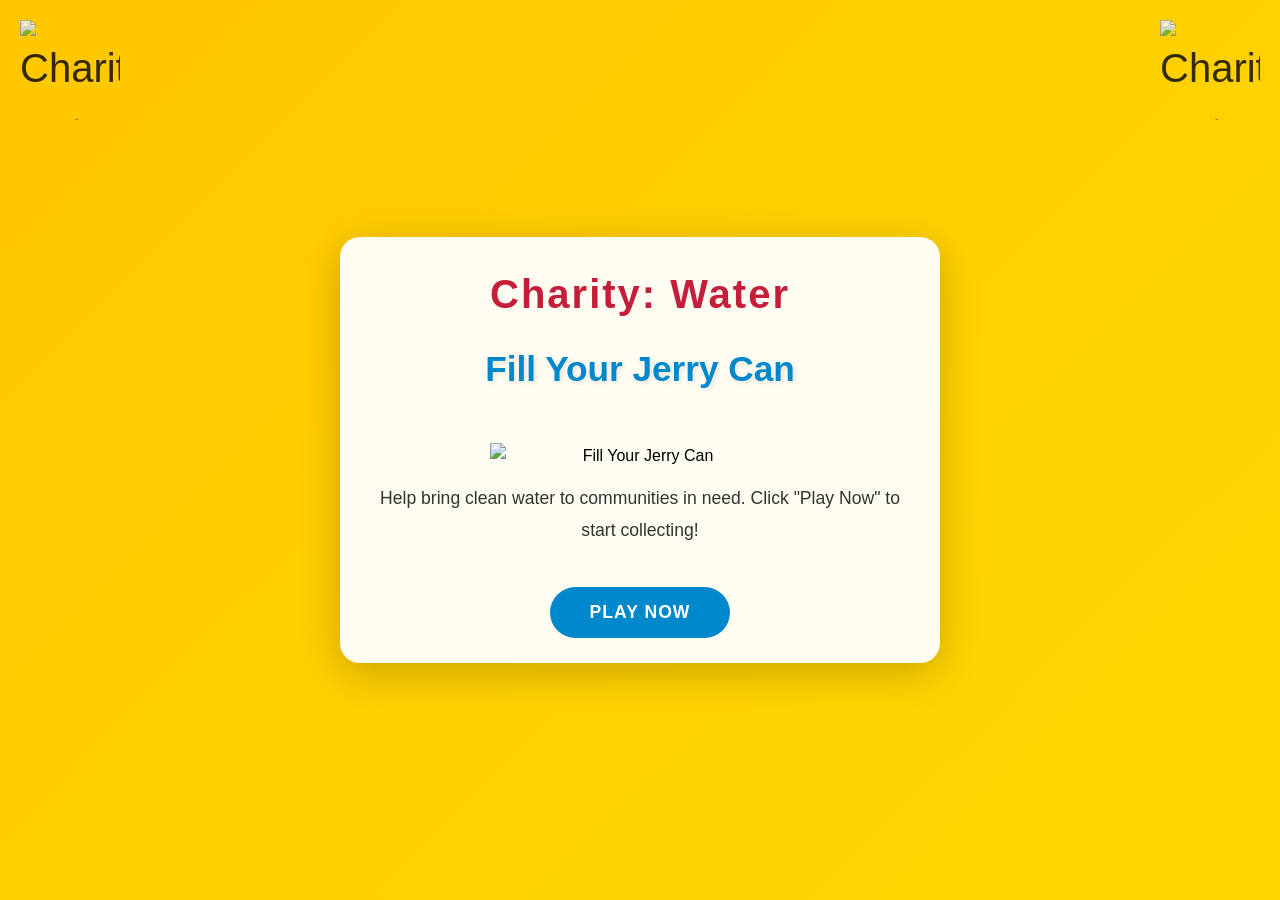
==== index.html @ 71154fe5 "first commit" ====
<!DOCTYPE html>
<html lang="en">
<head>
    <meta charset="UTF-8">
    <meta name="viewport" content="width=device-width, initial-scale=1.0">
    <title>Fill Your Jerry Can - Charity: Water</title>
    <link rel="stylesheet" href="styles.css">
</head>
<body class="start-page">
    <div class="logo-corners">
        <img src="https://s3-eu-west-1.amazonaws.com/tpd/logos/4bf043af00006400050c3c56/0x0.png" alt="Charity: water logo" class="logo logo-top-left">
        <img src="https://s3-eu-west-1.amazonaws.com/tpd/logos/4bf043af00006400050c3c56/0x0.png" alt="Charity: water logo" class="logo logo-top-right">
    </div>
    
    <div class="container start-container">
        <header class="header">
            <h1 class="charity-header">Charity: Water</h1>
        </header>
        
        <main class="start-main">
            <h2 class="game-title">Fill Your Jerry Can</h2>
            
            <div class="jerry-can-image">
                <img src="https://cdn2.dropmarkusercontent.com/52043/d7449ee483985720ae2ff75e187daeb1e680c02acb66f1c58e31218bb9c53ec2/cw_Selects_4x5_10.jpg?Expires=1780611456&Signature=NJ2C6PWuz4W4me0vo3WniTZHyZPYSP3TOEomrPEdS3NA2OaIBMzYg5TBS~TbsJwug-3T7e8ABgYapPTNBMnw8kEtIXFeDAkMKbqc3vxpxx6981-kGz8rX90LXUJ6DdiJW-inuybfK03zoMdPCOJ7LjOXq37dH8r3IKSGhGaSNjA6GRrav17YGn0PaSTAkNbSCBbo6PPoFM77kQv~Pl~BGc95tjevIGDtoMX5Z60CW6qdkYs9Dz~kBmHPeqIIsKFejC0Wuv6k230n6Ra69~GVwnlp7dVI~qG50V4A0KtVZ1EmSXLFLaOpOL~gdVyYD9IJ7k0uJvvqmYCF0KCytLHeuQ__&Key-Pair-Id=APKAITQYWVEN757ZA4KQ" alt="Fill Your Jerry Can" class="main-image">
            </div>
            
            <p class="intro-text">Help bring clean water to communities in need. Click "Play Now" to start collecting!</p>
            
            <button class="btn btn-play" onclick="window.location.href='game.html'">Play Now</button>
        </main>
    </div>
</body>
</html>
---- styles.css ----
* {
    margin: 0;
    padding: 0;
    box-sizing: border-box;
}

:root {
    --charity-yellow: #FFC700;
    --charity-red: #C41E3A;
    --charity-blue: #0088CC;
    --dark-text: #333;
    --light-text: #fff;
}

body {
    font-family: 'Segoe UI', Tahoma, Geneva, Verdana, sans-serif;
    line-height: 1.6;
    overflow-x: hidden;
}

/* Logo Corners */
.logo-corners {
    position: fixed;
    top: 20px;
    left: 20px;
    right: 20px;
    display: flex;
    justify-content: space-between;
    z-index: 100;
    pointer-events: none;
}

.logo {
    font-size: 40px;
    opacity: 0.8;
}

img.logo {
    width: 100px;
    height: 100px;
    object-fit: contain;
}

/* ========== START PAGE ========== */
.start-page {
    background: linear-gradient(135deg, var(--charity-yellow) 0%, #FFD700 100%);
    min-height: 100vh;
    display: flex;
    align-items: center;
    justify-content: center;
}

.start-container {
    text-align: center;
    background: rgba(255, 255, 255, 0.95);
    border-radius: 20px;
    padding: 25px;
    max-width: 600px;
    box-shadow: 0 10px 40px rgba(0, 0, 0, 0.2);
}

.header {
    margin-bottom: 15px;
}

.charity-header {
    font-size: 2.5em;
    color: var(--charity-red);
    font-weight: bold;
    letter-spacing: 2px;
}

.game-title {
    font-size: 2.2em;
    color: var(--charity-blue);
    margin-bottom: 30px;
    text-shadow: 2px 2px 4px rgba(0, 0, 0, 0.1);
}

.jerry-can-image {
    width: 100%;
    max-width: 300px;
    height: auto;
    margin: 15px auto;
}

.jerry-can-image svg {
    width: 100%;
    height: auto;
    filter: drop-shadow(0 4px 8px rgba(0, 0, 0, 0.1));
}

.main-image {
    width: 100%;
    height: auto;
    display: block;
}

.intro-text {
    font-size: 1.1em;
    color: var(--dark-text);
    margin-bottom: 20px;
    line-height: 1.8;
}

.start-main {
    display: flex;
    flex-direction: column;
    align-items: center;
}

/* ========== GAME PAGE ========== */
.game-page {
    background: var(--charity-yellow);
    min-height: 100vh;
    display: flex;
    align-items: center;
    justify-content: center;
    padding: 20px;
}

.game-container {
    position: relative;
    width: 100%;
    max-width: 900px;
    height: 90vh;
    background: linear-gradient(to bottom, #FFF9E6 0%, #FFFAED 100%);
    border-radius: 20px;
    padding: 60px 20px 20px;
    box-shadow: 0 20px 60px rgba(0, 0, 0, 0.3);
    display: flex;
    flex-direction: column;
}

.timer-section {
    text-align: center;
    margin-bottom: 20px;
}

.timer-section h2 {
    font-size: 2em;
    color: var(--charity-red);
    font-weight: bold;
}

.side-bar {
    position: absolute;
    top: 0;
    width: 40px;
    height: 100%;
    background: var(--charity-yellow);
    border-radius: 20px 0 0 20px;
    box-shadow: inset 2px 0 5px rgba(0, 0, 0, 0.1);
}

.left-bar {
    left: 0;
}

.right-bar {
    right: 0;
    border-radius: 0 20px 20px 0;
    box-shadow: inset -2px 0 5px rgba(0, 0, 0, 0.1);
}

.game-area {
    flex: 1;
    display: flex;
    flex-direction: column;
    align-items: center;
    justify-content: space-between;
    padding: 0 40px;
    position: relative;
}

.score-display {
    font-size: 1.5em;
    color: var(--charity-blue);
    font-weight: bold;
    background: rgba(255, 255, 255, 0.8);
    padding: 10px 20px;
    border-radius: 10px;
}

.score-display.pulse {
    animation: scorePulse 0.5s ease-out;
}

@keyframes scorePulse {
    0% {
        transform: scale(1);
        background: rgba(255, 199, 0, 0.8);
    }
    50% {
        transform: scale(1.2);
    }
    100% {
        transform: scale(1);
        background: rgba(255, 255, 255, 0.8);
    }
}

/* Water Animation */
.water-animation-container {
    position: absolute;
    top: 80px;
    left: 50%;
    transform: translateX(-50%);
    width: 60px;
    height: 300px;
    pointer-events: none;
    z-index: 10;
}

.water-drops {
    position: relative;
    width: 100%;
    height: 100%;
}

.drop {
    position: absolute;
    width: 16px;
    height: 16px;
    background: radial-gradient(circle at 35% 35%, #00D4FF, var(--charity-blue));
    border-radius: 50%;
    opacity: 0;
    box-shadow: 0 2px 8px rgba(0, 136, 204, 0.7);
    left: 50%;
    transform: translateX(-50%);
}

.drop.active {
    animation: dropInCan 0.6s ease-in-out forwards;
}

@keyframes dropInCan {
    0% {
        top: 0;
        opacity: 1;
        transform: translateX(-50%) scale(1);
    }
    100% {
        top: var(--drop-end, 280px);
        opacity: 0;
        transform: translateX(-50%) scale(0.6);
    }
}

/* Jerry Can */
.jerry-can-game {
    position: relative;
    width: 120px;
    height: 160px;
    margin: 20px 0;
}

.can-body {
    position: relative;
    width: 100%;
    height: 140px;
    background: var(--charity-yellow);
    border: 3px solid var(--dark-text);
    border-radius: 10px;
    overflow: hidden;
    box-shadow: 0 5px 15px rgba(0, 0, 0, 0.2);
}

.can-water {
    position: absolute;
    bottom: 0;
    width: 100%;
    height: 0%;
    background: linear-gradient(to bottom, var(--charity-blue), #006699);
    transition: height 0.9s ease;
    border-radius: 0 0 7px 7px;
}

.can-overflow {
    position: absolute;
    top: -8px;
    left: 0;
    width: 100%;
    height: 18px;
    pointer-events: none;
    opacity: 0;
}

.can-overflow::before,
.can-overflow::after {
    content: '';
    position: absolute;
    bottom: 0;
    width: 12px;
    height: 12px;
    border-radius: 50%;
    background: rgba(0, 212, 255, 0.9);
    opacity: 0;
}

.can-overflow::before {
    left: 18%;
}

.can-overflow::after {
    left: 62%;
}

.overflow-active .can-overflow {
    opacity: 1;
}

.overflow-active .can-overflow::before {
    animation: overflowDrop 1s ease-in-out infinite;
}

.overflow-active .can-overflow::after {
    animation: overflowDrop 1.1s ease-in-out infinite 0.2s;
}

@keyframes overflowDrop {
    0% {
        transform: translateY(0);
        opacity: 0.8;
    }
    30% {
        transform: translateY(-18px);
        opacity: 1;
    }
    70% {
        transform: translateY(-4px);
        opacity: 0.6;
    }
    100% {
        transform: translateY(0);
        opacity: 0;
    }
}

.can-handle {
    position: absolute;
    top: 20px;
    right: -30px;
    width: 30px;
    height: 60px;
    border: 3px solid var(--dark-text);
    border-radius: 0 15px 15px 0;
    background: transparent;
}

/* Buttons */
.btn {
    padding: 15px 40px;
    font-size: 1.1em;
    border: none;
    border-radius: 50px;
    cursor: pointer;
    font-weight: bold;
    transition: all 0.3s ease;
    text-transform: uppercase;
    letter-spacing: 1px;
}

.btn-play {
    background: var(--charity-blue);
    color: white;
    margin-top: 20px;
}

.btn-play:hover {
    background: #0066aa;
    transform: scale(1.05);
    box-shadow: 0 5px 20px rgba(0, 136, 204, 0.4);
}

.btn-collect {
    background: var(--charity-red);
    color: white;
    padding: 18px 50px;
    font-size: 1.3em;
}

.btn-collect:hover {
    background: #a01630;
    transform: scale(1.05);
    box-shadow: 0 5px 20px rgba(196, 30, 58, 0.4);
}

.btn-collect:active {
    transform: scale(0.98);
}

/* ========== END PAGE ========== */
.end-page {
    background: linear-gradient(135deg, var(--charity-yellow) 0%, #FFD700 100%);
    min-height: 100vh;
    display: flex;
    align-items: center;
    justify-content: center;
}

.end-container {
    text-align: center;
    background: rgba(255, 255, 255, 0.95);
    border-radius: 20px;
    padding: 40px;
    max-width: 600px;
    box-shadow: 0 10px 40px rgba(0, 0, 0, 0.2);
}

.end-main {
    display: flex;
    flex-direction: column;
    align-items: center;
}

.result-title {
    font-size: 2.2em;
    color: var(--charity-blue);
    margin-bottom: 30px;
    text-shadow: 2px 2px 4px rgba(0, 0, 0, 0.1);
}

.final-score-box {
    background: linear-gradient(135deg, var(--charity-yellow), #FFD700);
    border-radius: 15px;
    padding: 30px;
    margin-bottom: 30px;
    box-shadow: 0 5px 15px rgba(0, 0, 0, 0.1);
}

.final-score-box h3 {
    font-size: 1.3em;
    color: var(--dark-text);
    margin-bottom: 15px;
}

.final-score {
    font-size: 3em;
    font-weight: bold;
    color: var(--charity-red);
    text-shadow: 2px 2px 4px rgba(0, 0, 0, 0.1);
}

.fact-box {
    background: rgba(0, 136, 204, 0.1);
    border-left: 5px solid var(--charity-blue);
    border-radius: 10px;
    padding: 20px;
    margin-bottom: 30px;
    text-align: left;
}

.fact-box h3 {
    color: var(--charity-blue);
    margin-bottom: 10px;
    font-size: 1.2em;
}

.fact-box p {
    color: var(--dark-text);
    font-size: 1em;
    line-height: 1.6;
}

.button-group {
    display: flex;
    gap: 20px;
    justify-content: center;
    flex-wrap: wrap;
}

.btn-again {
    background: var(--charity-blue);
    color: white;
}

.btn-again:hover {
    background: #0066aa;
    transform: scale(1.05);
    box-shadow: 0 5px 20px rgba(0, 136, 204, 0.4);
}

.btn-donate {
    background: var(--charity-red);
    color: white;
}

.btn-donate:hover {
    background: #a01630;
    transform: scale(1.05);
    box-shadow: 0 5px 20px rgba(196, 30, 58, 0.4);
}

/* Responsive Design */
@media (max-width: 768px) {
    .charity-header {
        font-size: 1.8em;
    }

    .game-title {
        font-size: 1.6em;
    }

    .timer-section h2 {
        font-size: 1.5em;
    }

    .game-area {
        padding: 0 20px;
    }

    .btn {
        padding: 12px 30px;
        font-size: 1em;
    }

    .button-group {
        flex-direction: column;
        gap: 15px;
    }

    .btn-again,
    .btn-donate {
        width: 100%;
    }

    .result-title {
        font-size: 1.6em;
    }

    .final-score {
        font-size: 2.2em;
    }
}

@media (max-width: 480px) {
    .start-container,
    .end-container {
        padding: 20px;
    }

    .charity-header {
        font-size: 1.5em;
    }

    .game-title {
        font-size: 1.3em;
    }

    .intro-text {
        font-size: 0.95em;
    }

    .logo-corners {
        top: 10px;
        left: 10px;
        right: 10px;
    }

    .logo {
        font-size: 30px;
    }
}
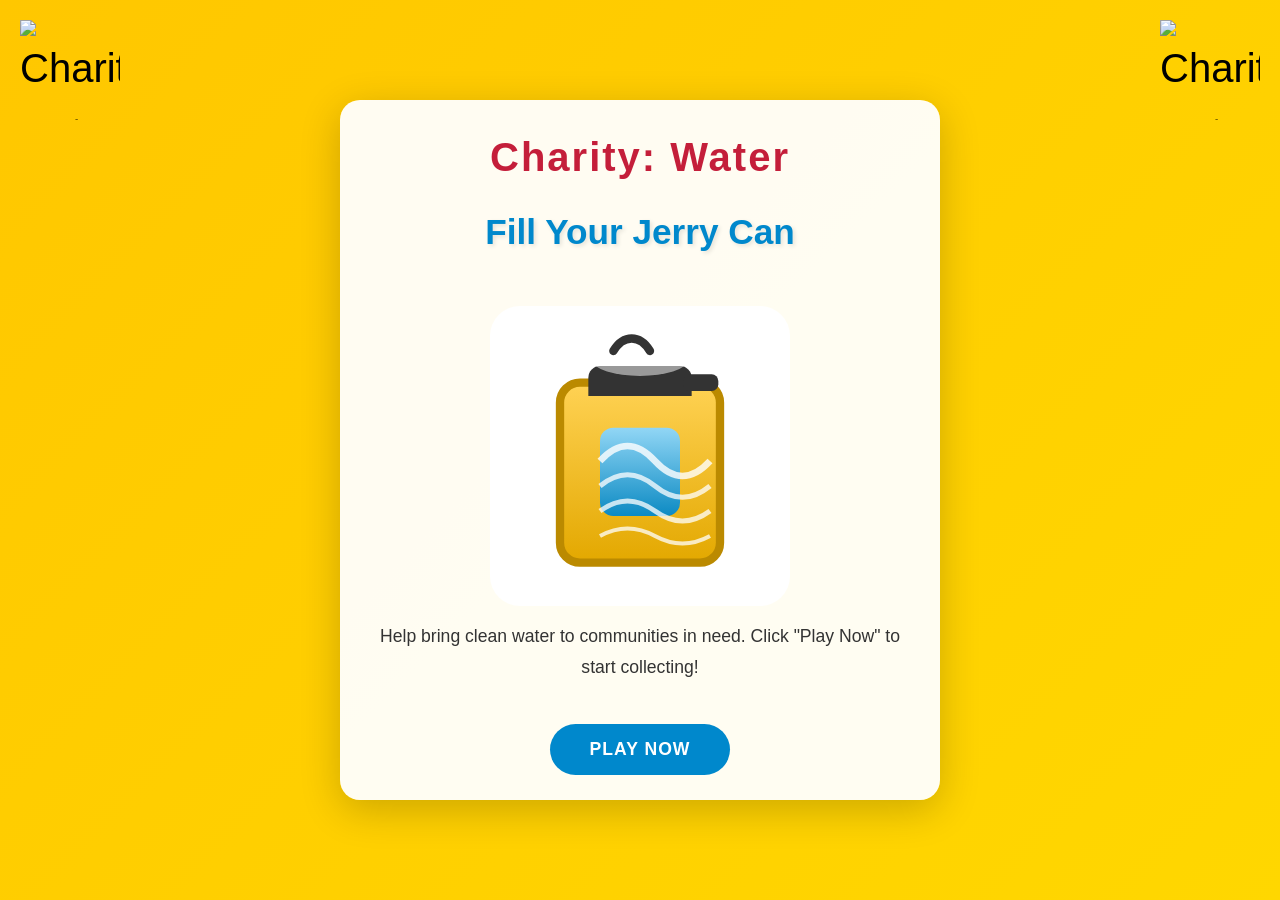
==== commit a0ec3297: "razr fix" ====
--- a/index.html
+++ b/index.html
@@ -21,7 +21,7 @@
             <h2 class="game-title">Fill Your Jerry Can</h2>
             
             <div class="jerry-can-image">
-                <img src="https://cdn2.dropmarkusercontent.com/52043/d7449ee483985720ae2ff75e187daeb1e680c02acb66f1c58e31218bb9c53ec2/cw_Selects_4x5_10.jpg?Expires=1780611456&Signature=NJ2C6PWuz4W4me0vo3WniTZHyZPYSP3TOEomrPEdS3NA2OaIBMzYg5TBS~TbsJwug-3T7e8ABgYapPTNBMnw8kEtIXFeDAkMKbqc3vxpxx6981-kGz8rX90LXUJ6DdiJW-inuybfK03zoMdPCOJ7LjOXq37dH8r3IKSGhGaSNjA6GRrav17YGn0PaSTAkNbSCBbo6PPoFM77kQv~Pl~BGc95tjevIGDtoMX5Z60CW6qdkYs9Dz~kBmHPeqIIsKFejC0Wuv6k230n6Ra69~GVwnlp7dVI~qG50V4A0KtVZ1EmSXLFLaOpOL~gdVyYD9IJ7k0uJvvqmYCF0KCytLHeuQ__&Key-Pair-Id=APKAITQYWVEN757ZA4KQ" alt="Fill Your Jerry Can" class="main-image">
+                <img src="https://cdn2.dropmarkusercontent.com/52043/d7449ee483985720ae2ff75e187daeb1e680c02acb66f1c58e31218bb9c53ec2/cw_Selects_4x5_10.jpg?Expires=1780621144&Signature=aCrCW~M4NXW2XXmcWs3cljVhW4C3~yC9G2y8j8qnlw-GxwikDVfyk6BZ1JyWMpVXC4Rp0yc8cm57FdGzm5Rm7KvXnhemx4SlQj2BffU4KWnULDbYsFNdLetkqPj0rq0lFRmopq13ZehfAG08b2XG9LcIibnmlYStcqVvg~jTWjmRfyAwoMpSPJPEXzXrDYa5VJ3YQiGFxSlKjAipNezrwa8olQT~Oil1nFAGL6IBbPlxx4LkQaAvCrUcZgUggE7silinIgwsVDODHMZIq-dVP1e83DDv5MAm4bPAvzu1TcxgZjLnDoxZtTRVAuARqJwJ2f4JYdME~FZMTjohRI8Y-Q__&Key-Pair-Id=APKAITQYWVEN757ZA4KQ" alt="Fill Your Jerry Can" class="main-image" loading="eager" decoding="sync" data-fallback-src="jerry-can.svg">
             </div>
             
             <p class="intro-text">Help bring clean water to communities in need. Click "Play Now" to start collecting!</p>
@@ -29,5 +29,57 @@
             <button class="btn btn-play" onclick="window.location.href='game.html'">Play Now</button>
         </main>
     </div>
+    <script>
+        (function() {
+            function updateFoldableHeight() {
+                const width = window.innerWidth;
+                const height = window.innerHeight;
+                const aspectRatio = height / width;
+
+                if (width <= 760 && aspectRatio >= 2.3) {
+                    document.documentElement.style.setProperty('--app-height', `${height}px`);
+                }
+            }
+
+            function ensureStartImageLoads() {
+                const image = document.querySelector('.main-image');
+                if (!image) return;
+
+                image.loading = 'eager';
+                image.decoding = 'sync';
+                image.style.visibility = 'visible';
+
+                image.addEventListener('error', function() {
+                    if (!this.dataset.fallbackApplied) {
+                        this.dataset.fallbackApplied = 'true';
+                        if (this.dataset.fallbackSrc) {
+                            this.src = this.dataset.fallbackSrc;
+                        }
+                    }
+                });
+
+                if (!image.complete || image.naturalWidth === 0) {
+                    const reloader = new Image();
+                    reloader.onload = function() {
+                        image.src = reloader.src;
+                    };
+                    reloader.onerror = function() {
+                        if (!image.dataset.fallbackApplied && image.dataset.fallbackSrc) {
+                            image.dataset.fallbackApplied = 'true';
+                            image.src = image.dataset.fallbackSrc;
+                        }
+                    };
+                    reloader.src = image.src;
+                }
+            }
+
+            updateFoldableHeight();
+            ensureStartImageLoads();
+            window.addEventListener('resize', updateFoldableHeight);
+            window.addEventListener('orientationchange', function() {
+                setTimeout(updateFoldableHeight, 120);
+            });
+        })();
+    </script>
 </body>
 </html>
--- a/styles.css
+++ b/styles.css
@@ -16,6 +16,7 @@
     font-family: 'Segoe UI', Tahoma, Geneva, Verdana, sans-serif;
     line-height: 1.6;
     overflow-x: hidden;
+    min-height: var(--app-height, 100vh);
 }
 
 /* Logo Corners */
@@ -32,19 +33,44 @@
 
 .logo {
     font-size: 40px;
-    opacity: 0.8;
+    opacity: 1;
+    mix-blend-mode: normal;
 }
 
 img.logo {
     width: 100px;
     height: 100px;
     object-fit: contain;
+    opacity: 1;
+    filter: none;
+    -webkit-filter: none;
+    mix-blend-mode: normal;
+    background: transparent;
+}
+
+/* Ensure logos on game and end screens render identically */
+.game-page .logo,
+.end-page .logo,
+.game-page img.logo,
+.end-page img.logo {
+    opacity: 1 !important;
+    filter: none !important;
+    -webkit-filter: none !important;
+    mix-blend-mode: normal !important;
+    background-color: #ffffff !important;
+    isolation: isolate;
+}
+
+img.logo {
+    filter: none;
+    -webkit-filter: none;
+    image-rendering: auto;
 }
 
 /* ========== START PAGE ========== */
 .start-page {
     background: linear-gradient(135deg, var(--charity-yellow) 0%, #FFD700 100%);
-    min-height: 100vh;
+    min-height: var(--app-height, 100vh);
     display: flex;
     align-items: center;
     justify-content: center;
@@ -94,6 +120,20 @@
     width: 100%;
     height: auto;
     display: block;
+}
+
+@media (max-width: 760px) and (orientation: portrait) and (min-aspect-ratio: 23/10) {
+    .start-page {
+        min-height: var(--app-height, 100vh);
+    }
+
+    .jerry-can-image {
+        max-width: 92%;
+    }
+
+    .main-image {
+        max-height: 56vh;
+    }
 }
 
 .intro-text {
@@ -557,8 +597,116 @@
         left: 10px;
         right: 10px;
     }
+}
+
+
+@media (max-width: 600px) {
+    html,
+    body {
+        height: 100%;
+        overflow: hidden;
+    }
+
+    .start-page,
+    .game-page,
+    .end-page {
+        min-height: 100vh;
+        height: 100vh;
+    }
+
+    .start-container,
+    .end-container {
+        max-height: calc(100vh - 18px);
+        padding: 16px 14px;
+        margin: 0 auto;
+        overflow: hidden;
+    }
+
+    .game-page {
+        padding: 6px 8px;
+    }
+
+    .game-container {
+        height: calc(100vh - 16px);
+        max-height: calc(100vh - 16px);
+        padding: 40px 14px 14px;
+    }
+
+    .logo-corners {
+        top: 8px;
+        left: 8px;
+        right: 8px;
+    }
 
     .logo {
-        font-size: 30px;
-    }
-}
+        width: 60px;
+        height: 60px;
+    }
+
+    .jerry-can-image {
+        max-width: 300px;
+        margin: 10px auto;
+        padding: 0;
+        overflow: hidden;
+    }
+
+    .main-image {
+        max-width: 100%;
+        max-height: 48vh;
+        height: auto;
+        display: block;
+        margin: 0 auto;
+    }
+
+    .result-title {
+        font-size: 1.8em;
+    }
+
+    .final-score {
+        font-size: 2.4em;
+    }
+
+    .final-score-box {
+        padding: 24px;
+        margin-bottom: 22px;
+    }
+
+    .fact-box {
+        padding: 16px;
+        margin-bottom: 20px;
+    }
+
+    .button-group {
+        gap: 12px;
+    }
+
+    .btn {
+        width: 100%;
+        padding: 12px 0;
+        font-size: 1em;
+    }
+}
+
+@media (max-width: 760px) and (orientation: portrait) and (min-aspect-ratio: 23/10) {
+    html,
+    body {
+        min-height: var(--app-height, 100vh);
+    }
+
+    .start-page,
+    .game-page,
+    .end-page {
+        min-height: var(--app-height, 100vh);
+        height: var(--app-height, 100vh);
+    }
+
+    .start-container,
+    .end-container {
+        max-height: calc(var(--app-height, 100vh) - 18px);
+        overflow: visible;
+    }
+
+    .main-image {
+        max-height: 58vh;
+    }
+}
